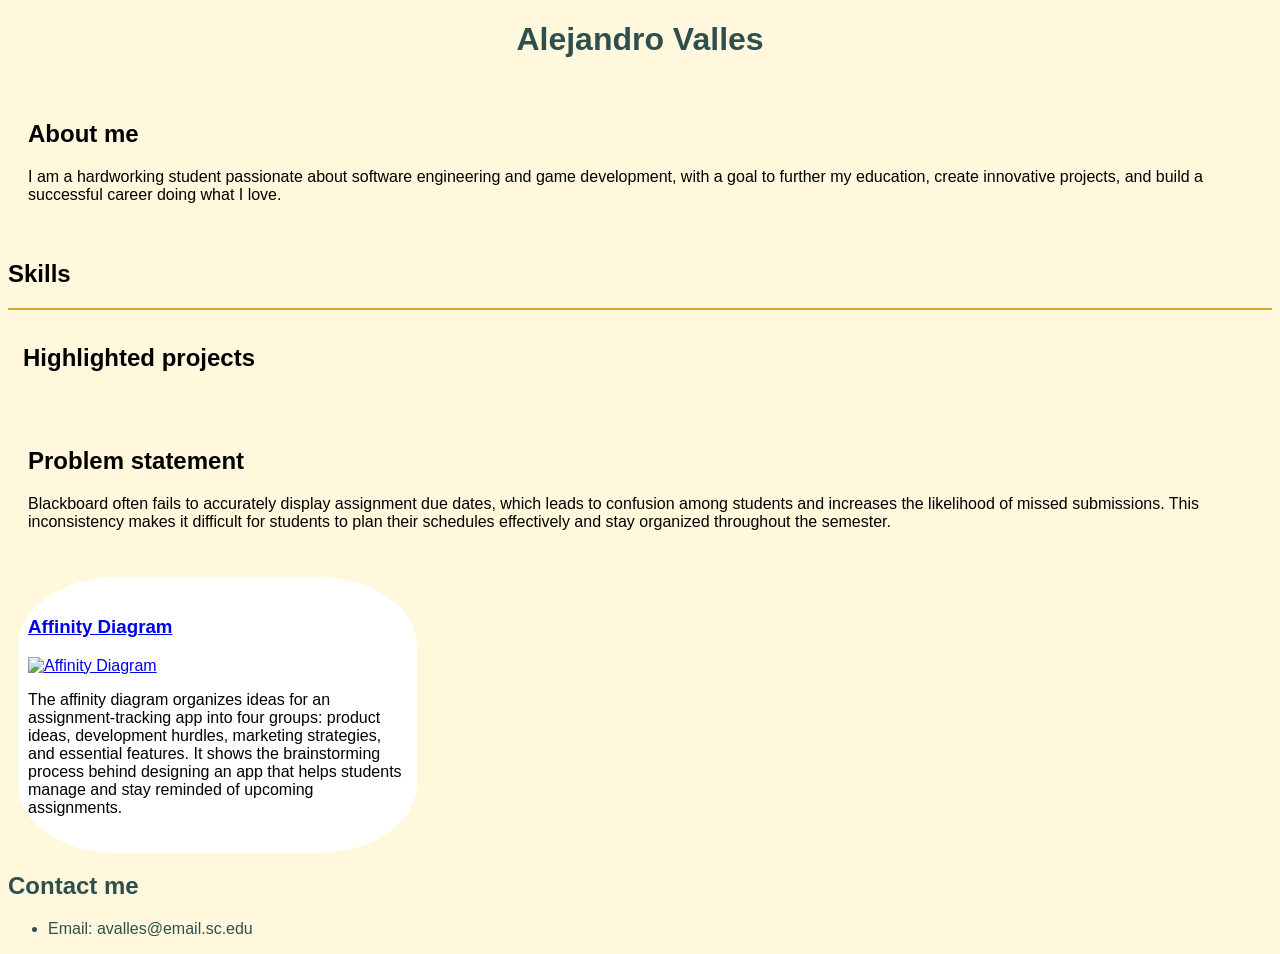
==== index.html @ 8029a512 "pdf" ====
<!DOCTYPE html>
<htmk>
    <head>
        <title>CSCE 190: Alejandro Valles</title>
        <link rel = "stylesheet" href="styles.css">
    </head>
    <body>
        <h1>Alejandro Valles</h1>
        <div class="about">
            <h2>About me</h2>
            <p>I am a hardworking student passionate about software engineering and game development,
            with a goal to further my education, create innovative projects, and build a successful career
            doing what I love.</p>
        </div>
        <div class="skills">
            <h2>Skills</h2>
        </div>
        <div class="projects">
            <h2>Highlighted projects</h2>
        </div>
        <div class="problem">
            <h2>Problem statement</h2>
            <p> Blackboard often fails to accurately display assignment due dates, which leads to confusion among students and 
                increases the likelihood of missed submissions. This inconsistency makes it difficult for students to plan their 
                schedules effectively and stay organized throughout the semester.</p>
        </div>
        <!--Affinity Diagram Assignment -->
        <section class="project">
           <a href="Problem Statement Affinity Diagram.pdf"><h3>Affinity Diagram</h3></a>
            <a href="Problem Statement Affinity Diagram.pdf">
                <img src="Problem Statement Affinity Diagram.pdf" alt="Affinity Diagram">
            </a>
            <p>
            The affinity diagram organizes ideas for an assignment-tracking app into four 
            groups: product ideas, development hurdles, marketing strategies, and essential features. 
            It shows the brainstorming process behind designing an app that helps students manage and stay 
            reminded of upcoming assignments.
            </p>
        </section>
        <div class="contact">
            <h2>Contact me</h2>
        <ul>
            <li>Email: avalles@email.sc.edu</li>
        </ul>
        </div>
    </body>
</htmk>
---- styles.css ----
body {
background: cornsilk;
font-family: Arial, Helvetica, sans-serif;
}
h1 {
color: darkslategrey;
text-align: center;
font: bolder;
}
.about {
  background-color: cornsilk;
  padding: 20px;
}

.skills {
  background-color: cornsilk;
  font-size: 16px;
}

.projects {
  border-top: 2px solid goldenrod;
  padding: 15px;
}

.contact {
  text-align: left;
  color: darkslategrey;
}

.problem {
  background-color: cornsilk;
  padding: 20px;
}
.projects { display:flex; flex-wrap:wrap; } /* condensed to save space */
.project {
width: 30%;
margin: 10px;
padding: 20px 10px;
background: white; /* pick a color */
border-radius: 25%;
}
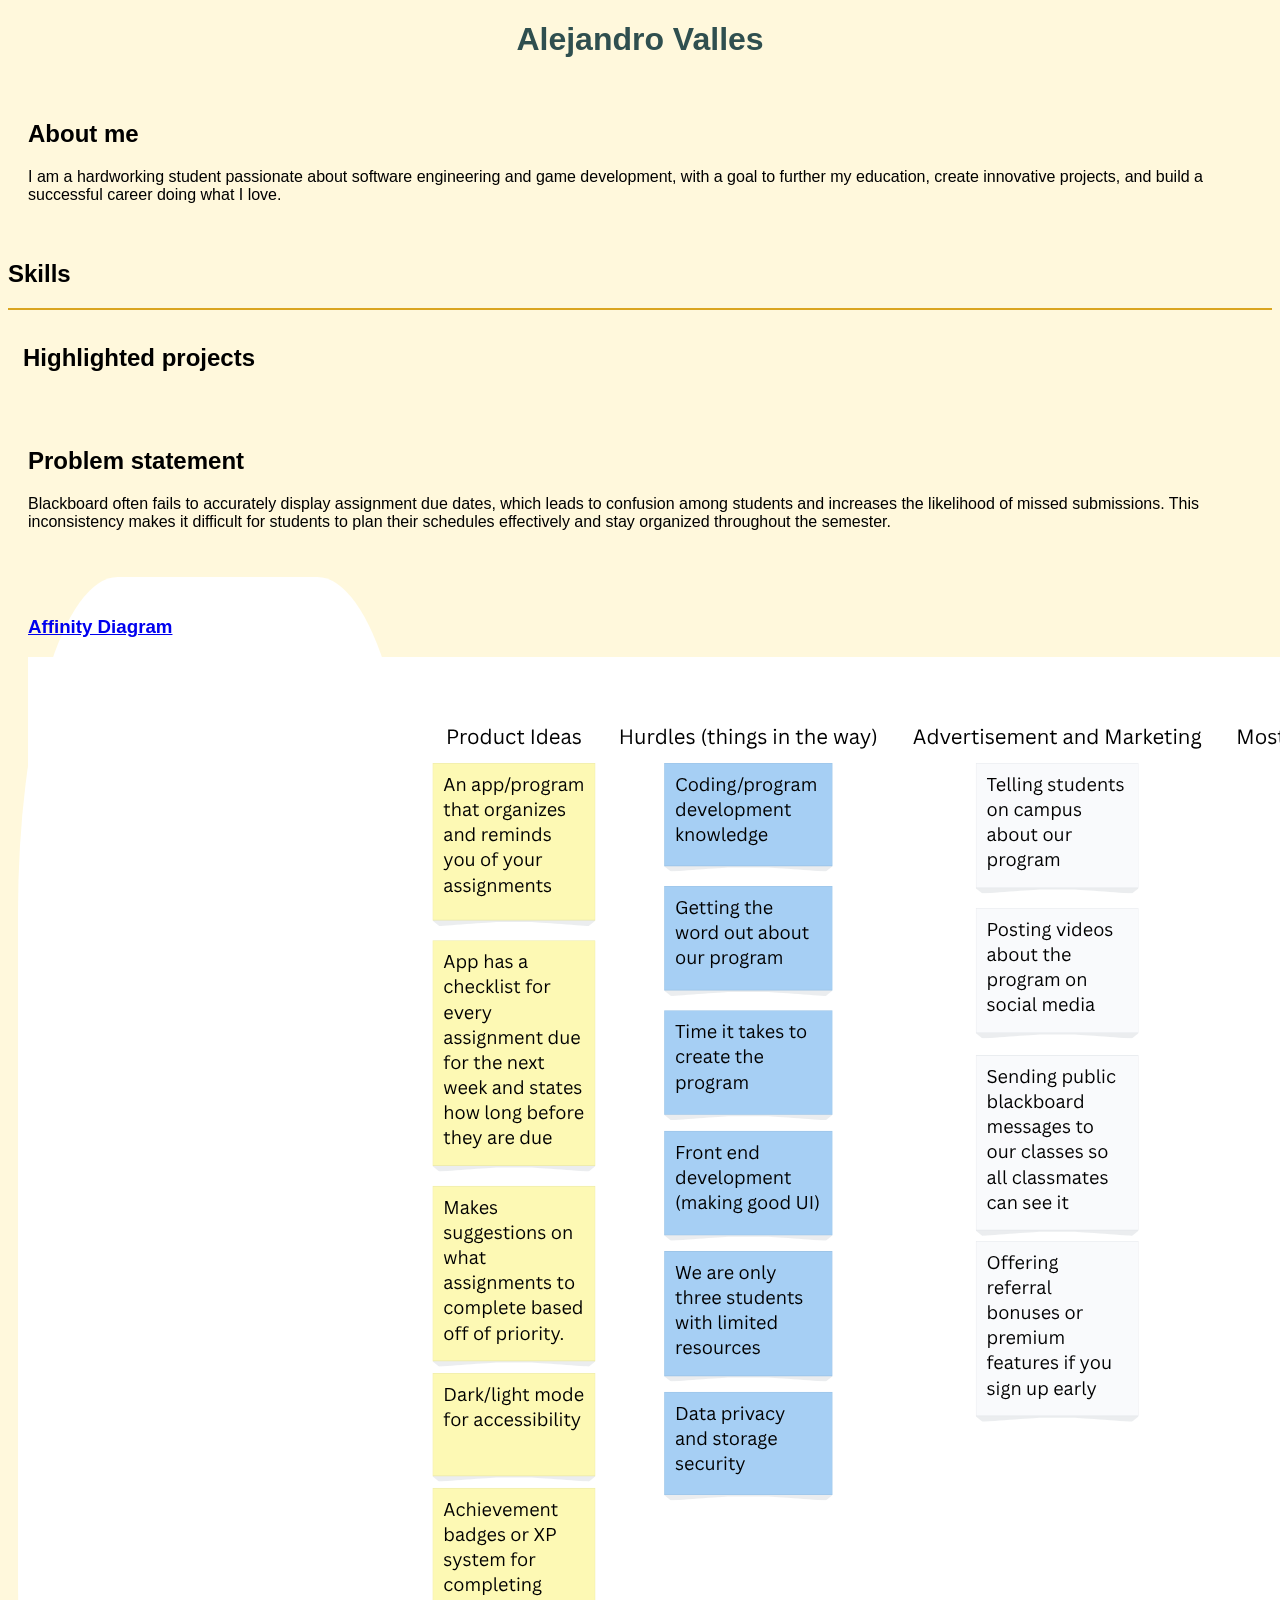
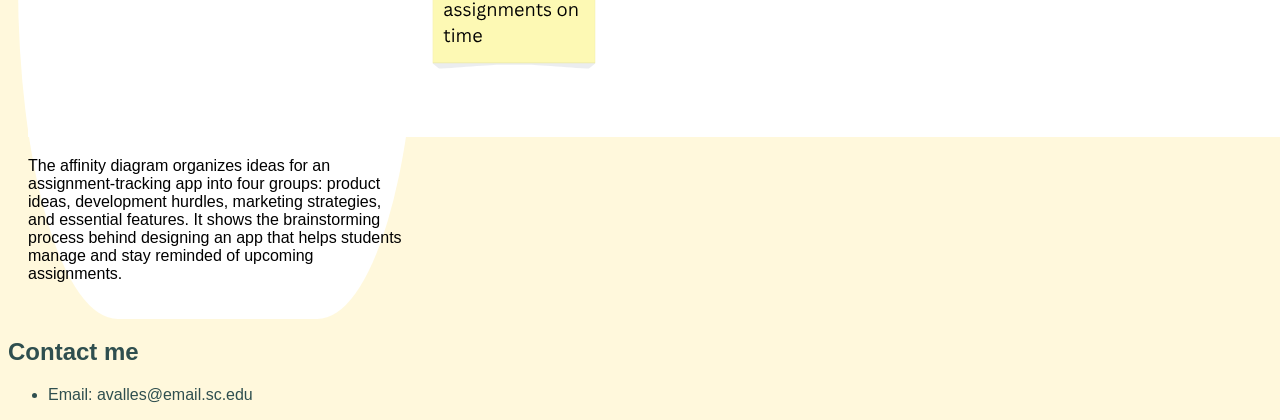
==== commit 0280b62d: "pdf change" ====
--- a/index.html
+++ b/index.html
@@ -24,17 +24,17 @@
                 increases the likelihood of missed submissions. This inconsistency makes it difficult for students to plan their 
                 schedules effectively and stay organized throughout the semester.</p>
         </div>
-        <!--Affinity Diagram Assignment -->
+        <!-- Affinity Diagram Assignment -->
         <section class="project">
-           <a href="Problem Statement Affinity Diagram.pdf"><h3>Affinity Diagram</h3></a>
             <a href="Problem Statement Affinity Diagram.pdf">
-                <img src="Problem Statement Affinity Diagram.pdf" alt="Affinity Diagram">
+                <h3>Affinity Diagram</h3>
+                <img src="problem-statement-affinity-diagram.png" alt="Affinity Diagram">
             </a>
             <p>
-            The affinity diagram organizes ideas for an assignment-tracking app into four 
-            groups: product ideas, development hurdles, marketing strategies, and essential features. 
-            It shows the brainstorming process behind designing an app that helps students manage and stay 
-            reminded of upcoming assignments.
+                The affinity diagram organizes ideas for an assignment-tracking app into four 
+                groups: product ideas, development hurdles, marketing strategies, and essential features. 
+                It shows the brainstorming process behind designing an app that helps students manage and stay 
+                reminded of upcoming assignments.
             </p>
         </section>
         <div class="contact">
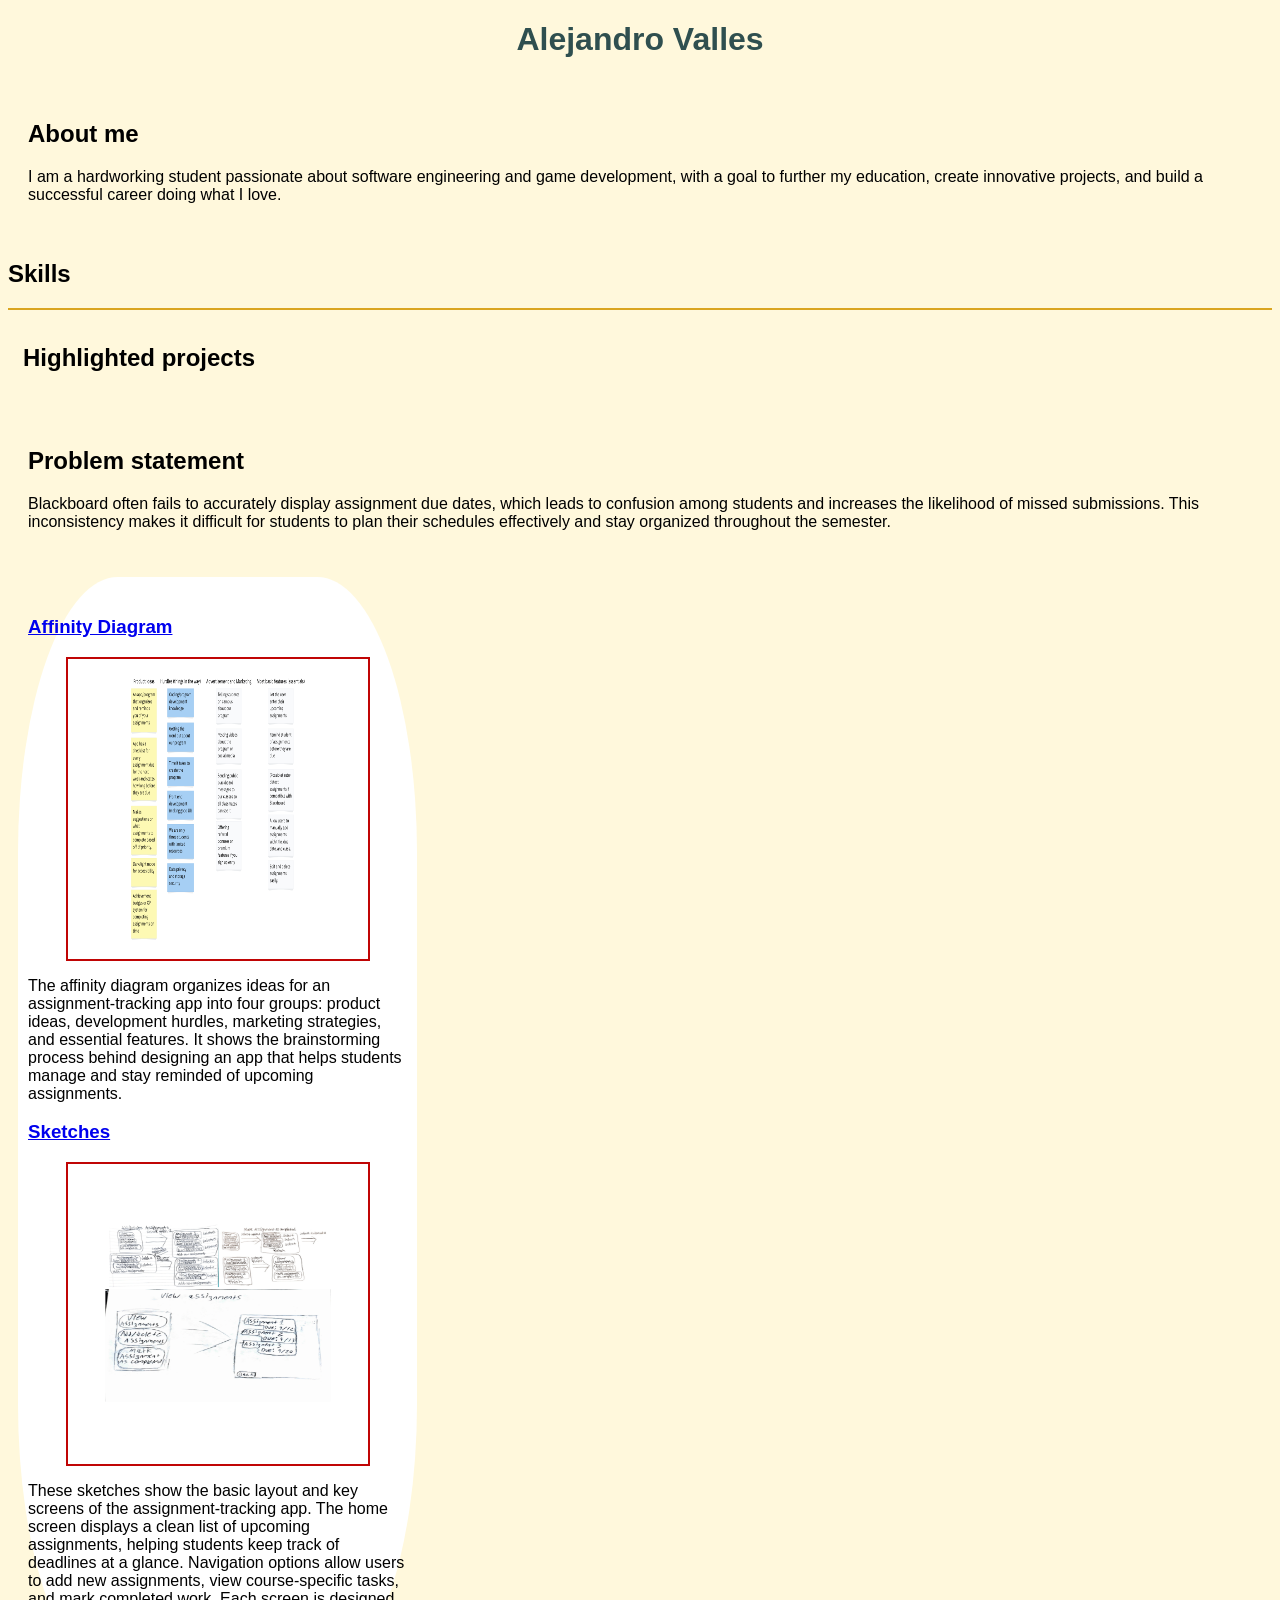
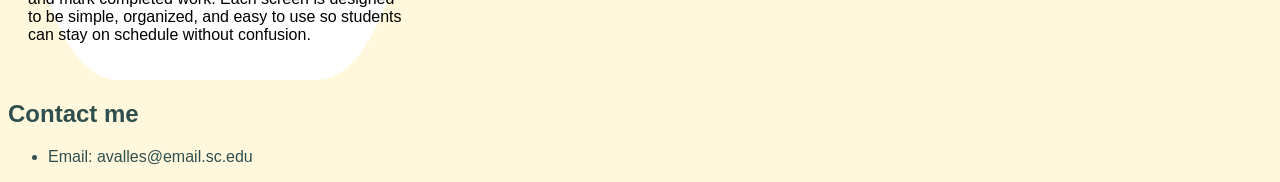
==== commit 6692c8ec: "sketches final" ====
--- a/index.html
+++ b/index.html
@@ -1,5 +1,5 @@
 <!DOCTYPE html>
-<htmk>
+<html>
     <head>
         <title>CSCE 190: Alejandro Valles</title>
         <link rel = "stylesheet" href="styles.css">
@@ -36,6 +36,13 @@
                 It shows the brainstorming process behind designing an app that helps students manage and stay 
                 reminded of upcoming assignments.
             </p>
+            <a href="Project_Management_4.pdf"><h3>Sketches</h3></a>
+            <a href="Project_Management_4.pdf"><img src="Project_Management_4-1.png"></a>
+                <p>
+                These sketches show the basic layout and key screens of the assignment-tracking app. The home screen displays a clean list of upcoming assignments, 
+                helping students keep track of deadlines at a glance. Navigation options allow users to add new assignments, view course-specific tasks, and mark completed work. 
+                Each screen is designed to be simple, organized, and easy to use so students can stay on schedule without confusion.
+                </p>
         </section>
         <div class="contact">
             <h2>Contact me</h2>
@@ -44,4 +51,4 @@
         </ul>
         </div>
     </body>
-</htmk>
+</html>
--- a/styles.css
+++ b/styles.css
@@ -36,6 +36,15 @@
 width: 30%;
 margin: 10px;
 padding: 20px 10px;
-background: white; /* pick a color */
+background: white; 
 border-radius: 25%;
+}
+
+.project img{
+width: 300px;
+height: 300px;
+margin: 10px;
+border: 2px solid rgb(192, 5, 5);
+display: block;
+margin: auto;
 }
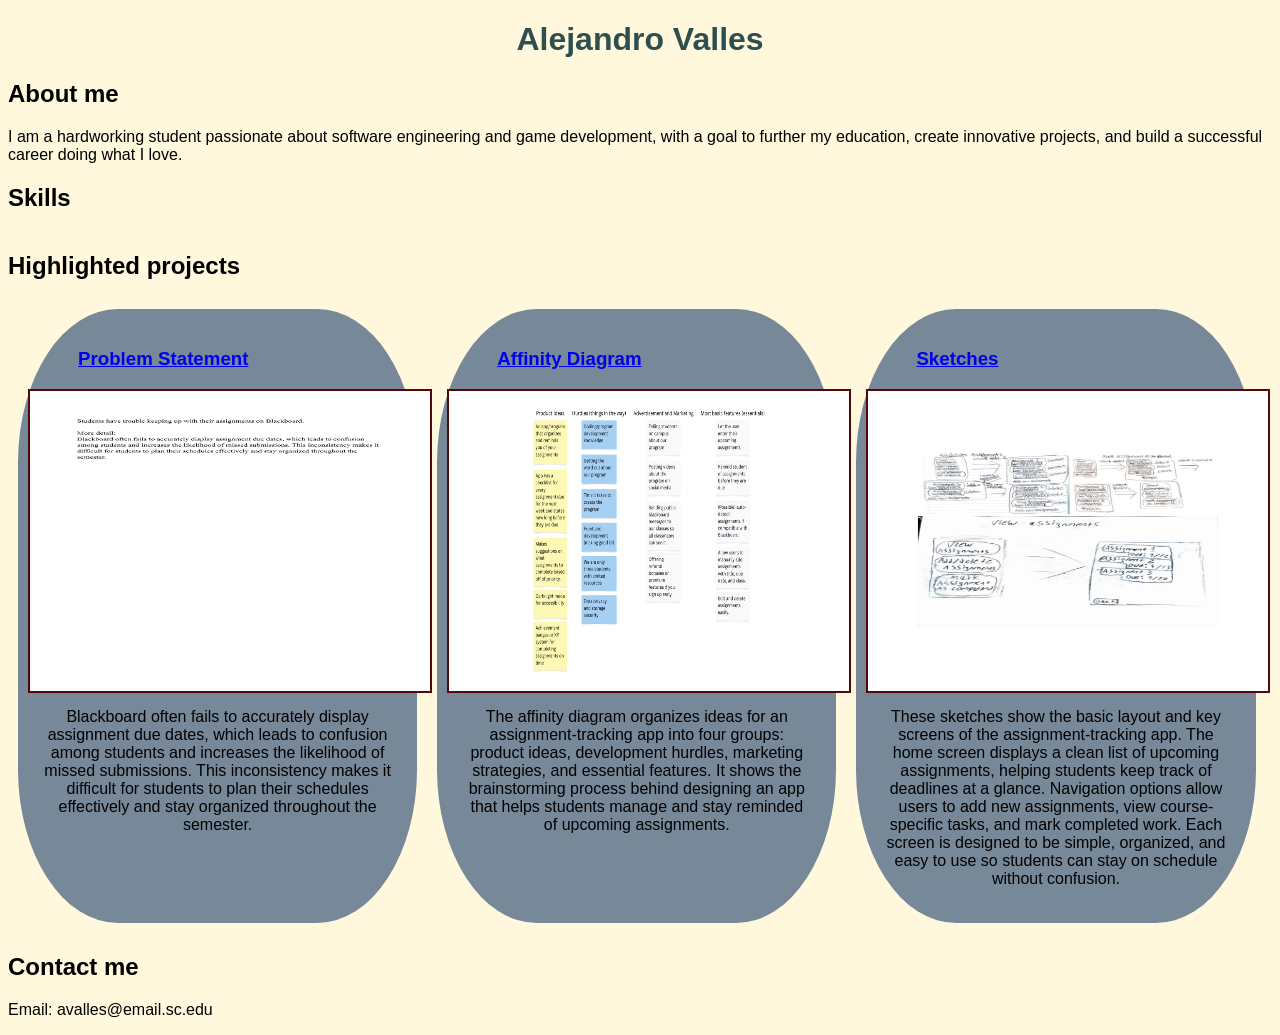
==== commit bf91ace6: "fix website" ====
--- a/index.html
+++ b/index.html
@@ -1,54 +1,71 @@
 <!DOCTYPE html>
 <html>
-    <head>
-        <title>CSCE 190: Alejandro Valles</title>
-        <link rel = "stylesheet" href="styles.css">
-    </head>
-    <body>
-        <h1>Alejandro Valles</h1>
-        <div class="about">
-            <h2>About me</h2>
-            <p>I am a hardworking student passionate about software engineering and game development,
+  <head>
+    <title>CSCE 190: Alejandro Valles</title>
+    <link rel="stylesheet" href="styles.css">
+  </head>
+  <body>
+    <h1>Alejandro Valles</h1>
+    <div class="about">
+        <h2>About me</h2>
+        <p>I am a hardworking student passionate about software engineering and game development,
             with a goal to further my education, create innovative projects, and build a successful career
             doing what I love.</p>
-        </div>
-        <div class="skills">
-            <h2>Skills</h2>
-        </div>
-        <div class="projects">
-            <h2>Highlighted projects</h2>
-        </div>
-        <div class="problem">
-            <h2>Problem statement</h2>
-            <p> Blackboard often fails to accurately display assignment due dates, which leads to confusion among students and 
+    </div>
+    <div class="skills">
+        <h2>Skills</h2>
+    </div>
+    <div class="projects">
+      <h2>Highlighted projects</h2>
+      
+      <!-- Problem Statement Assignment -->
+      <section class="project">
+        <a href="Problem Statement.pdf">
+          <h3>Problem Statement</h3>
+        </a>
+        <a href="Problem Statement.pdf">
+          <img src="Problem Statement.png">
+        </a>
+            <p>Blackboard often fails to accurately display assignment due dates, which leads to confusion among students and 
                 increases the likelihood of missed submissions. This inconsistency makes it difficult for students to plan their 
                 schedules effectively and stay organized throughout the semester.</p>
-        </div>
-        <!-- Affinity Diagram Assignment -->
-        <section class="project">
-            <a href="Problem Statement Affinity Diagram.pdf">
-                <h3>Affinity Diagram</h3>
-                <img src="problem-statement-affinity-diagram.png" alt="Affinity Diagram">
-            </a>
-            <p>
-                The affinity diagram organizes ideas for an assignment-tracking app into four 
+      </section>
+
+      <!--Affinity Diagram Assignment -->
+      <section class="project">
+        <a href="Problem Statement Affinity Diagram.pdf">
+          <h3>Affinity Diagram</h3>
+        </a>
+        <a href="Problem Statement Affinity Diagram.pdf">
+          <img src="problem-statement-affinity-diagram.png">
+        </a>
+            <p>The affinity diagram organizes ideas for an assignment-tracking app into four 
                 groups: product ideas, development hurdles, marketing strategies, and essential features. 
                 It shows the brainstorming process behind designing an app that helps students manage and stay 
-                reminded of upcoming assignments.
+                reminded of upcoming assignments.</p>
+      </section>
+
+      <!--Sketches Assignment-->
+      <!-- Sketches created with help from SneakPeakIt and UX Movement -->
+      <section class="project">
+        <a href="Project_Management_4.pdf">
+          <h3>Sketches</h3>
+        </a>
+        <a href="Project_Management_4.pdf">
+          <img src="Project_Management_4-1.png">
+        </a>
+            <p>
+            These sketches show the basic layout and key screens of the assignment-tracking app. The home screen displays a clean list of upcoming assignments, 
+            helping students keep track of deadlines at a glance. Navigation options allow users to add new assignments, view course-specific tasks, and mark completed work. 
+            Each screen is designed to be simple, organized, and easy to use so students can stay on schedule without confusion.
             </p>
-            <a href="Project_Management_4.pdf"><h3>Sketches</h3></a>
-            <a href="Project_Management_4.pdf"><img src="Project_Management_4-1.png"></a>
-                <p>
-                These sketches show the basic layout and key screens of the assignment-tracking app. The home screen displays a clean list of upcoming assignments, 
-                helping students keep track of deadlines at a glance. Navigation options allow users to add new assignments, view course-specific tasks, and mark completed work. 
-                Each screen is designed to be simple, organized, and easy to use so students can stay on schedule without confusion.
-                </p>
-        </section>
-        <div class="contact">
-            <h2>Contact me</h2>
-        <ul>
-            <li>Email: avalles@email.sc.edu</li>
-        </ul>
-        </div>
-    </body>
-</html>
+        </p>
+      </section>
+
+    </div>
+    <div class="contact">
+        <h2>Contact me</h2>
+            <p>Email: avalles@email.sc.edu</p>
+    </div>
+  </body>
+</html>
--- a/styles.css
+++ b/styles.css
@@ -1,50 +1,45 @@
 body {
-background: cornsilk;
-font-family: Arial, Helvetica, sans-serif;
+	background: cornsilk;
+	font-family: Arial, Helvetica, sans-serif;
 }
 h1 {
-color: darkslategrey;
-text-align: center;
-font: bolder;
+	color: darkslategrey;
+	text-align: center;
 }
-.about {
-  background-color: cornsilk;
-  padding: 20px;
+.projects { 
+    /* make the blobs float side-by-side */
+	display:flex; 
+	flex-wrap:wrap;  
+} 
+.projects h2 {
+    /* display the h2 on its own line, not with the section blobs */
+	width: 100%;
 }
-
-.skills {
-  background-color: cornsilk;
-  font-size: 16px;
+.project {
+    /* form the section blobs */
+    width: 30%;
+    margin: 10px;
+    padding: 20px 10px;
+    background: lightslategray;
+    /* rounded corners for the blobs */
+    border-radius: 25%;
 }
-
-.projects {
-  border-top: 2px solid goldenrod;
-  padding: 15px;
+.project h3 {
+    /* pull the h3 text away from the left blob wall */
+    margin-left: 50px;
 }
-
-.contact {
-  text-align: left;
-  color: darkslategrey;
+.project img {
+    /* adjust your image sizes as needed */
+    width: 400px;
+    height: 300px;
+    margin: 10px auto;
+    border: 2px solid rgb(82, 8, 8);
+    display: block;
+    /* center the images inside the blobs */
+    text-align: center;
 }
-
-.problem {
-  background-color: cornsilk;
-  padding: 20px;
+.project p {
+    /* center the p text in the blob */
+    text-align: center;
+    margin: 15px;
 }
-.projects { display:flex; flex-wrap:wrap; } /* condensed to save space */
-.project {
-width: 30%;
-margin: 10px;
-padding: 20px 10px;
-background: white; 
-border-radius: 25%;
-}
-
-.project img{
-width: 300px;
-height: 300px;
-margin: 10px;
-border: 2px solid rgb(192, 5, 5);
-display: block;
-margin: auto;
-}
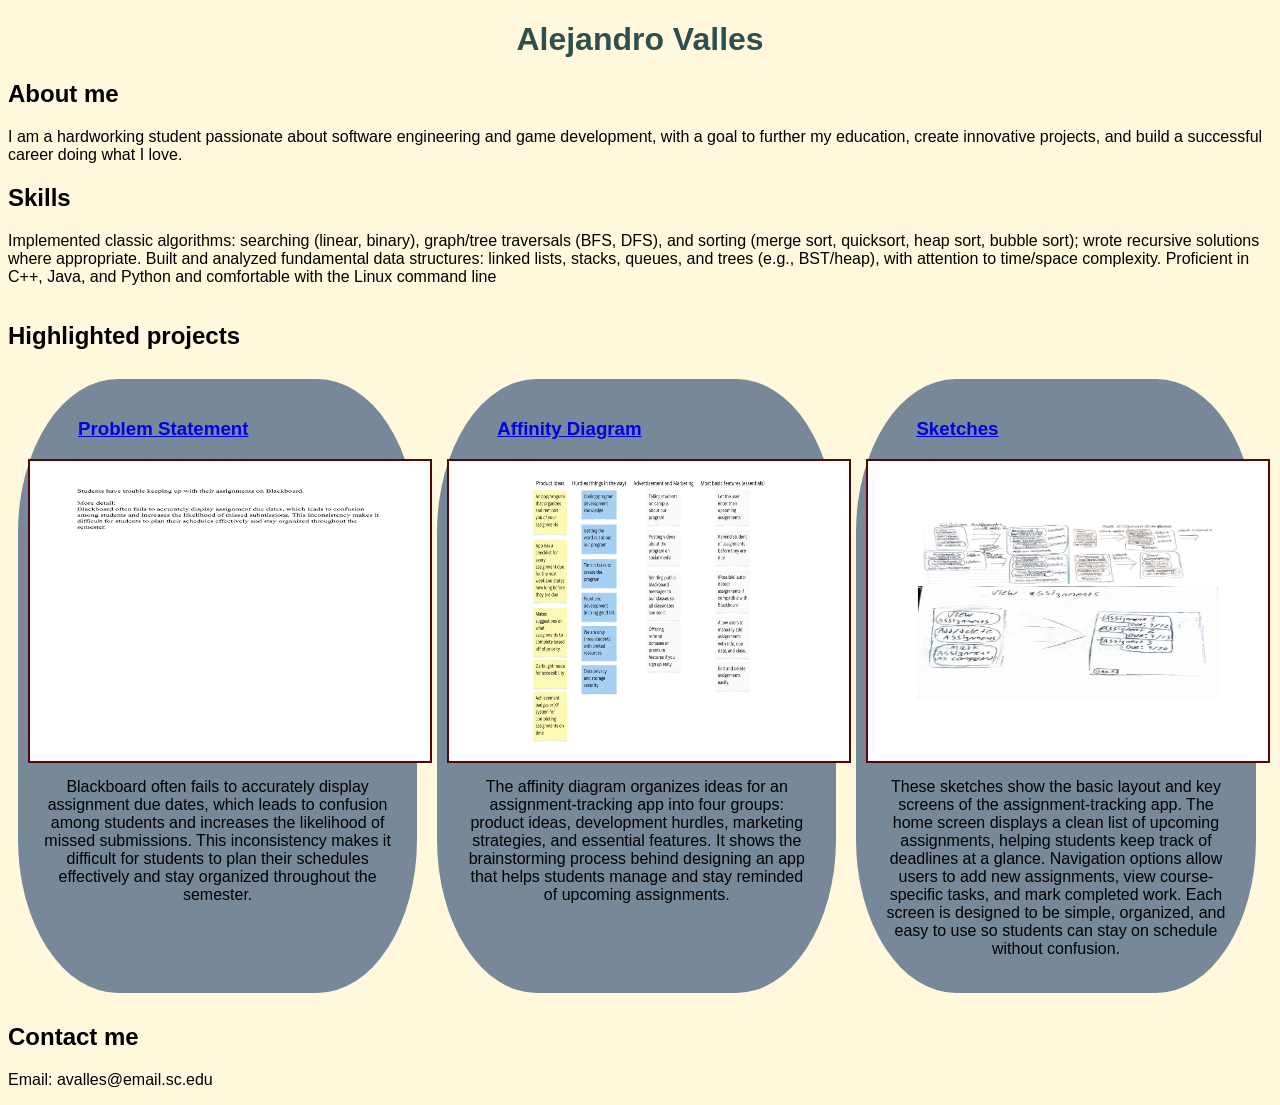
==== commit 8498a00b: "skills" ====
--- a/index.html
+++ b/index.html
@@ -14,6 +14,10 @@
     </div>
     <div class="skills">
         <h2>Skills</h2>
+        <p> Implemented classic algorithms: searching (linear, binary), graph/tree traversals (BFS, DFS), and sorting (merge 
+            sort, quicksort, heap sort, bubble sort); wrote recursive solutions where appropriate. Built and analyzed fundamental data structures: linked lists, stacks, queues, and trees (e.g., BST/heap), with attention 
+            to time/space complexity. Proficient in C++, Java, and Python and comfortable with the Linux command line 
+        </p>
     </div>
     <div class="projects">
       <h2>Highlighted projects</h2>
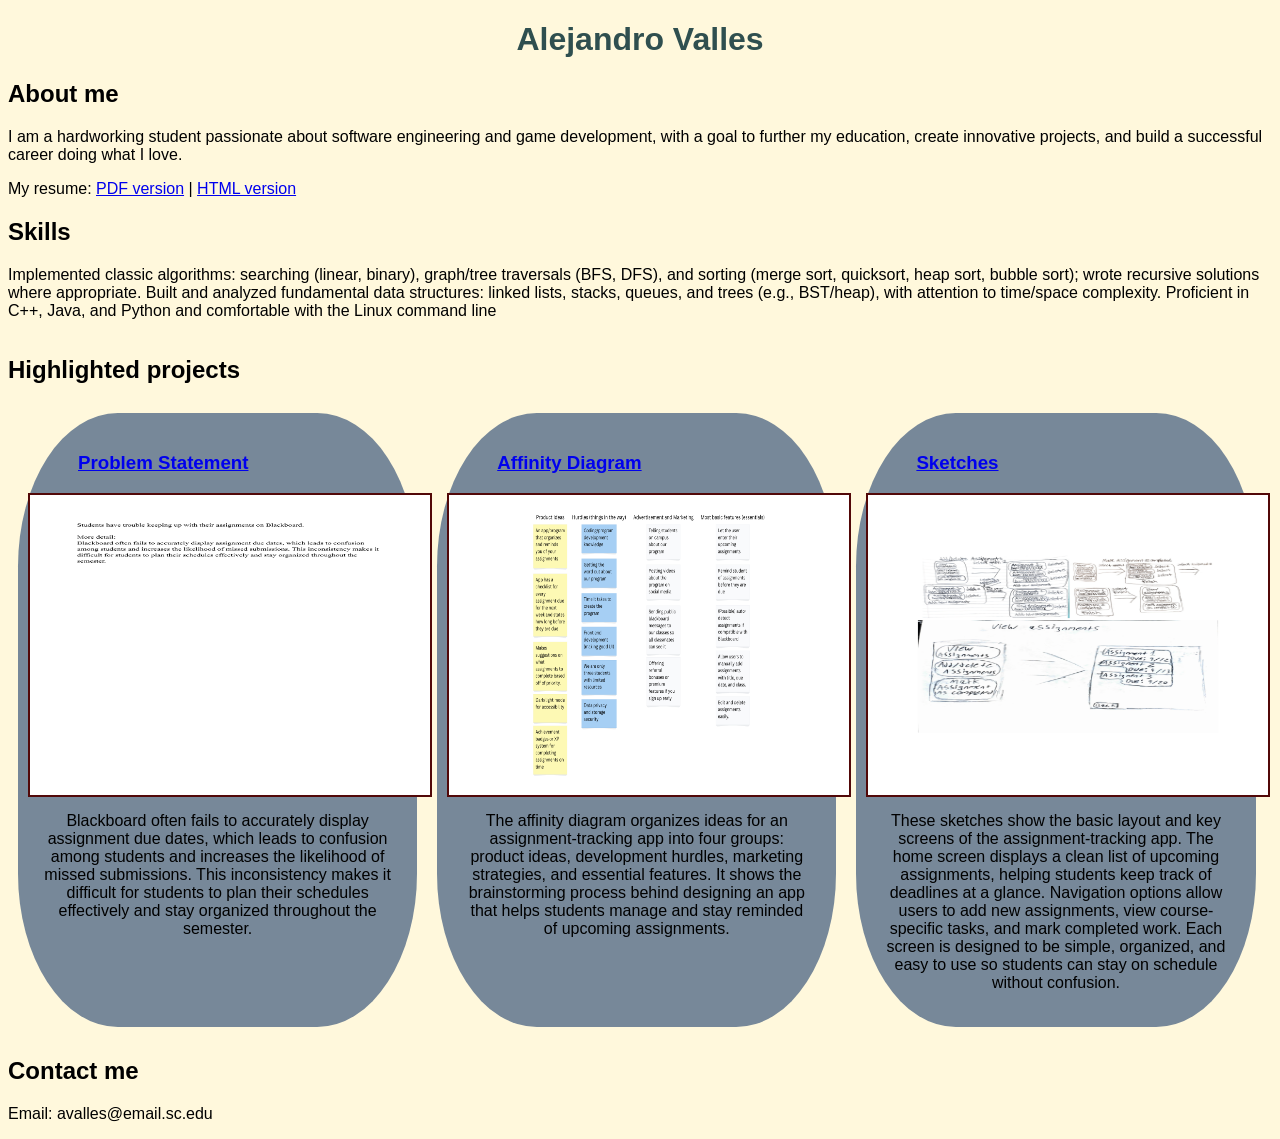
==== commit 14f5c655: "resume fix" ====
--- a/index.html
+++ b/index.html
@@ -11,6 +11,10 @@
         <p>I am a hardworking student passionate about software engineering and game development,
             with a goal to further my education, create innovative projects, and build a successful career
             doing what I love.</p>
+        <span>
+          My resume: <a href="Portfolio 4 Resume.pdf">PDF version</a>
+|           <a href="resume.html">HTML version</a>
+        </span>
     </div>
     <div class="skills">
         <h2>Skills</h2>
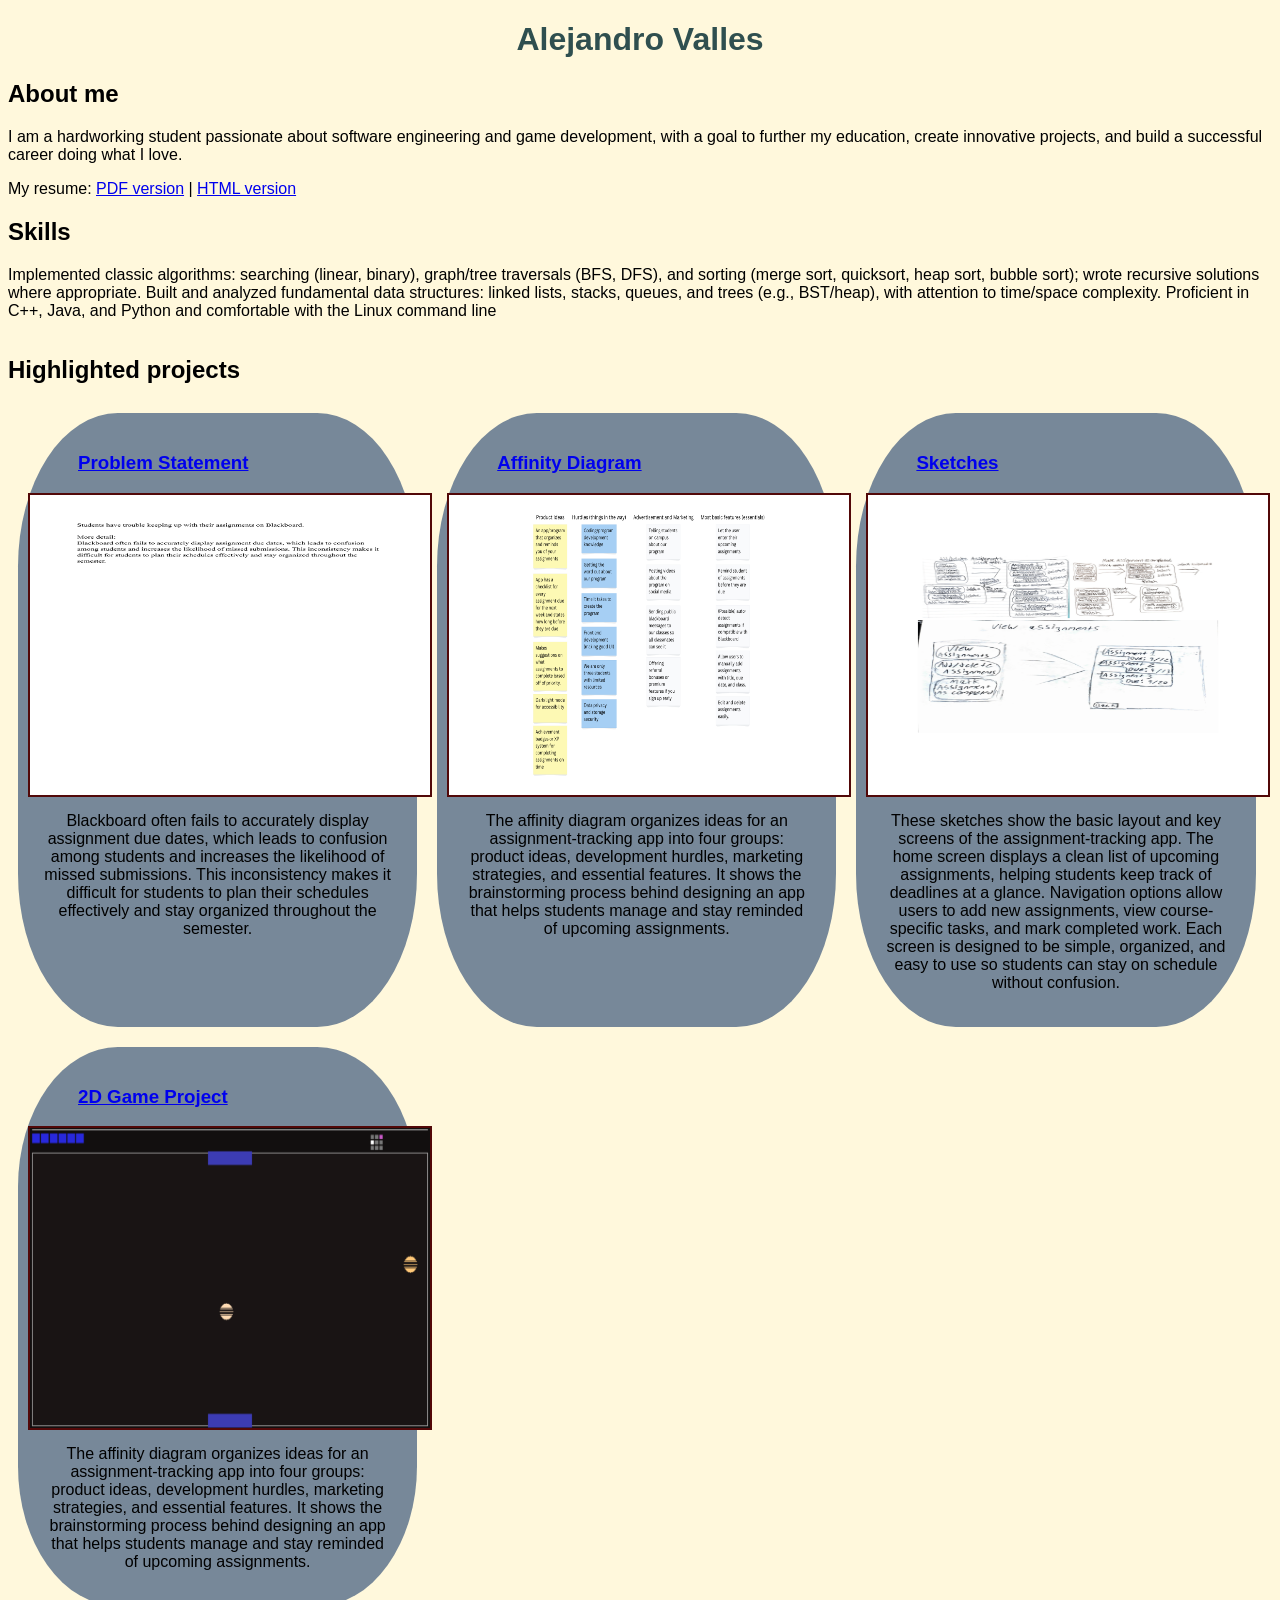
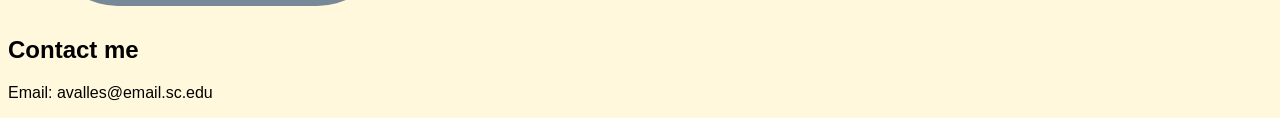
==== commit a6af24fc: "Repository" ====
--- a/index.html
+++ b/index.html
@@ -69,6 +69,20 @@
             </p>
         </p>
       </section>
+      <!--Repository Assignment -->
+      <!--2D Game Project -->
+      <section class="project">
+        <a href="https://github.com/avalles0613/2DGameDemo">
+          <h3>2D Game Project</h3>
+        </a>
+        <a href="https://github.com/avalles0613/2DGameDemo">
+          <img src="Screenshot 2025-11-17 134009.png">
+        </a>
+            <p>The affinity diagram organizes ideas for an assignment-tracking app into four 
+                groups: product ideas, development hurdles, marketing strategies, and essential features. 
+                It shows the brainstorming process behind designing an app that helps students manage and stay 
+                reminded of upcoming assignments.</p>
+      </section>
 
     </div>
     <div class="contact">
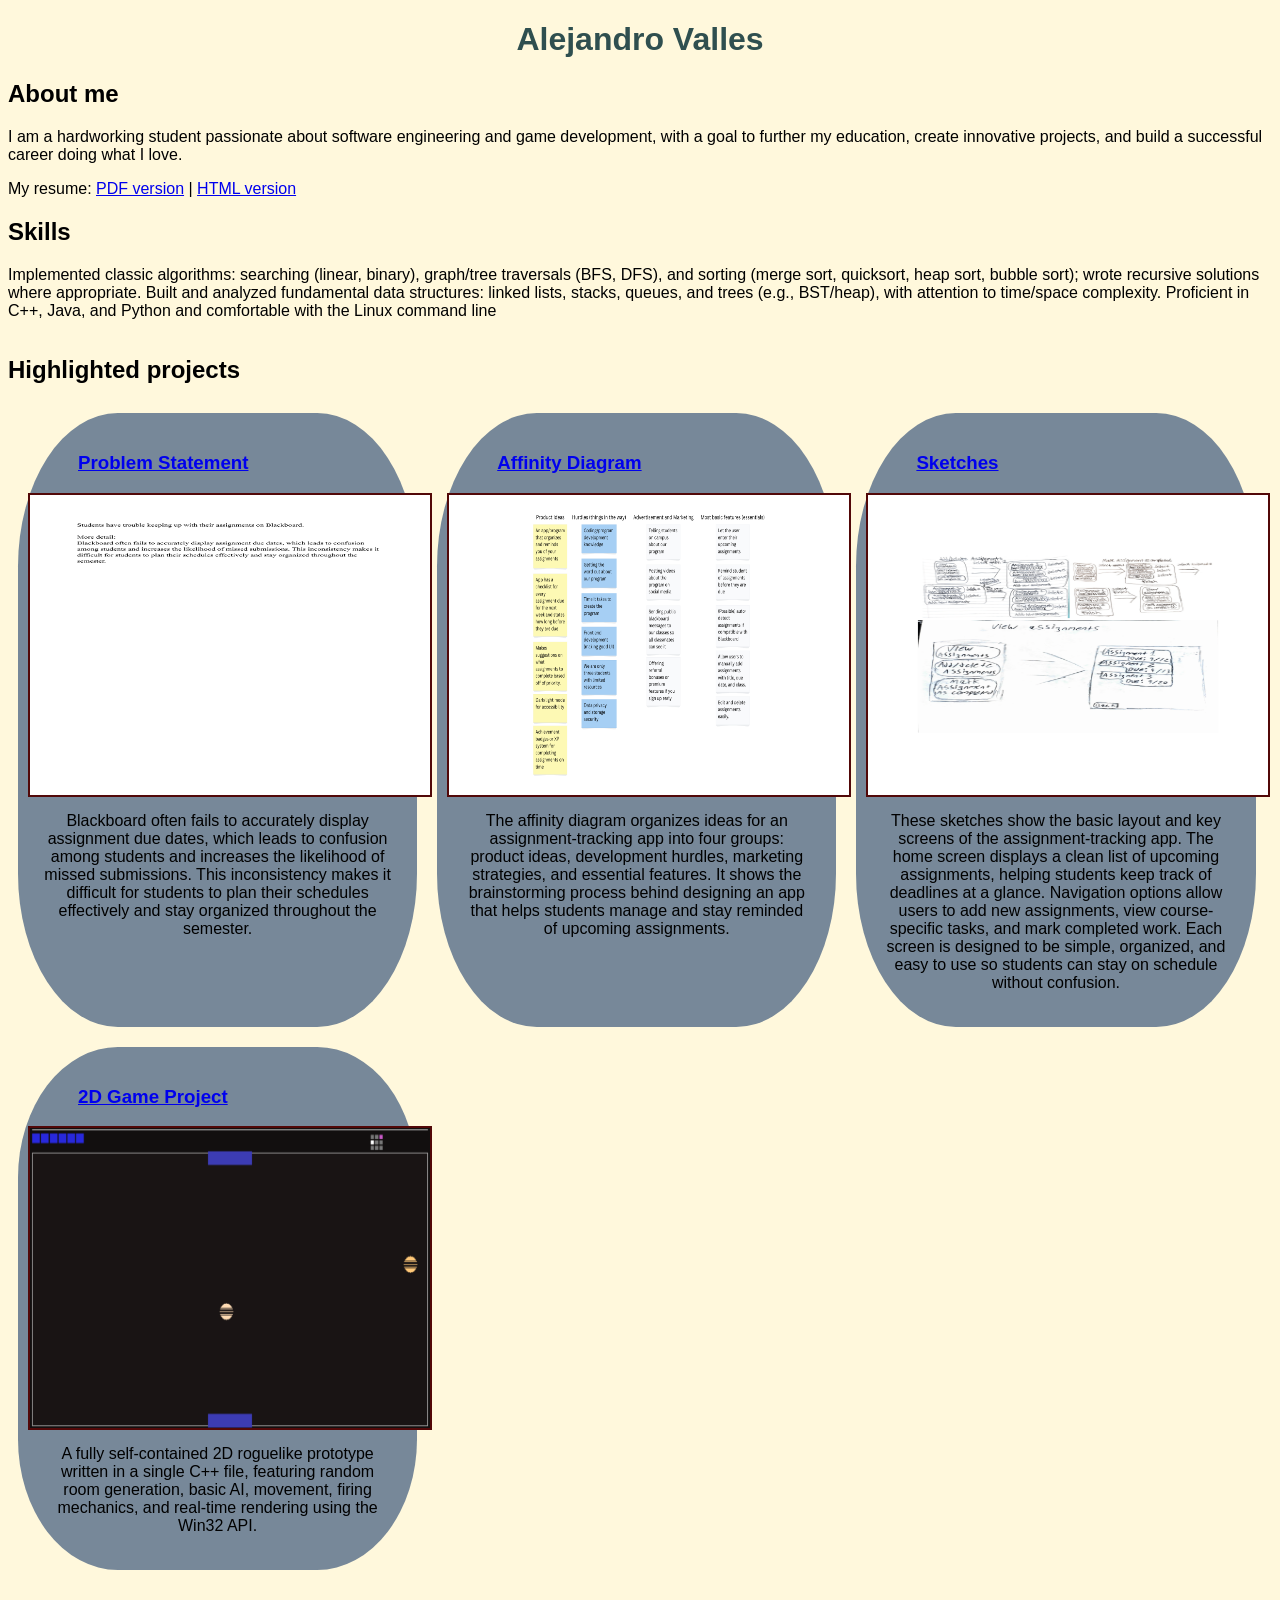
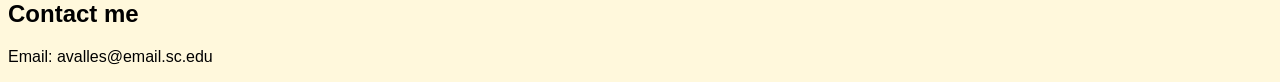
==== commit b1073db9: "description" ====
--- a/index.html
+++ b/index.html
@@ -78,10 +78,9 @@
         <a href="https://github.com/avalles0613/2DGameDemo">
           <img src="Screenshot 2025-11-17 134009.png">
         </a>
-            <p>The affinity diagram organizes ideas for an assignment-tracking app into four 
-                groups: product ideas, development hurdles, marketing strategies, and essential features. 
-                It shows the brainstorming process behind designing an app that helps students manage and stay 
-                reminded of upcoming assignments.</p>
+            <p>A fully self-contained 2D roguelike prototype written in a single C++ file, 
+              featuring random room generation, basic AI, movement, firing mechanics, 
+              and real-time rendering using the Win32 API.</p>
       </section>
 
     </div>
